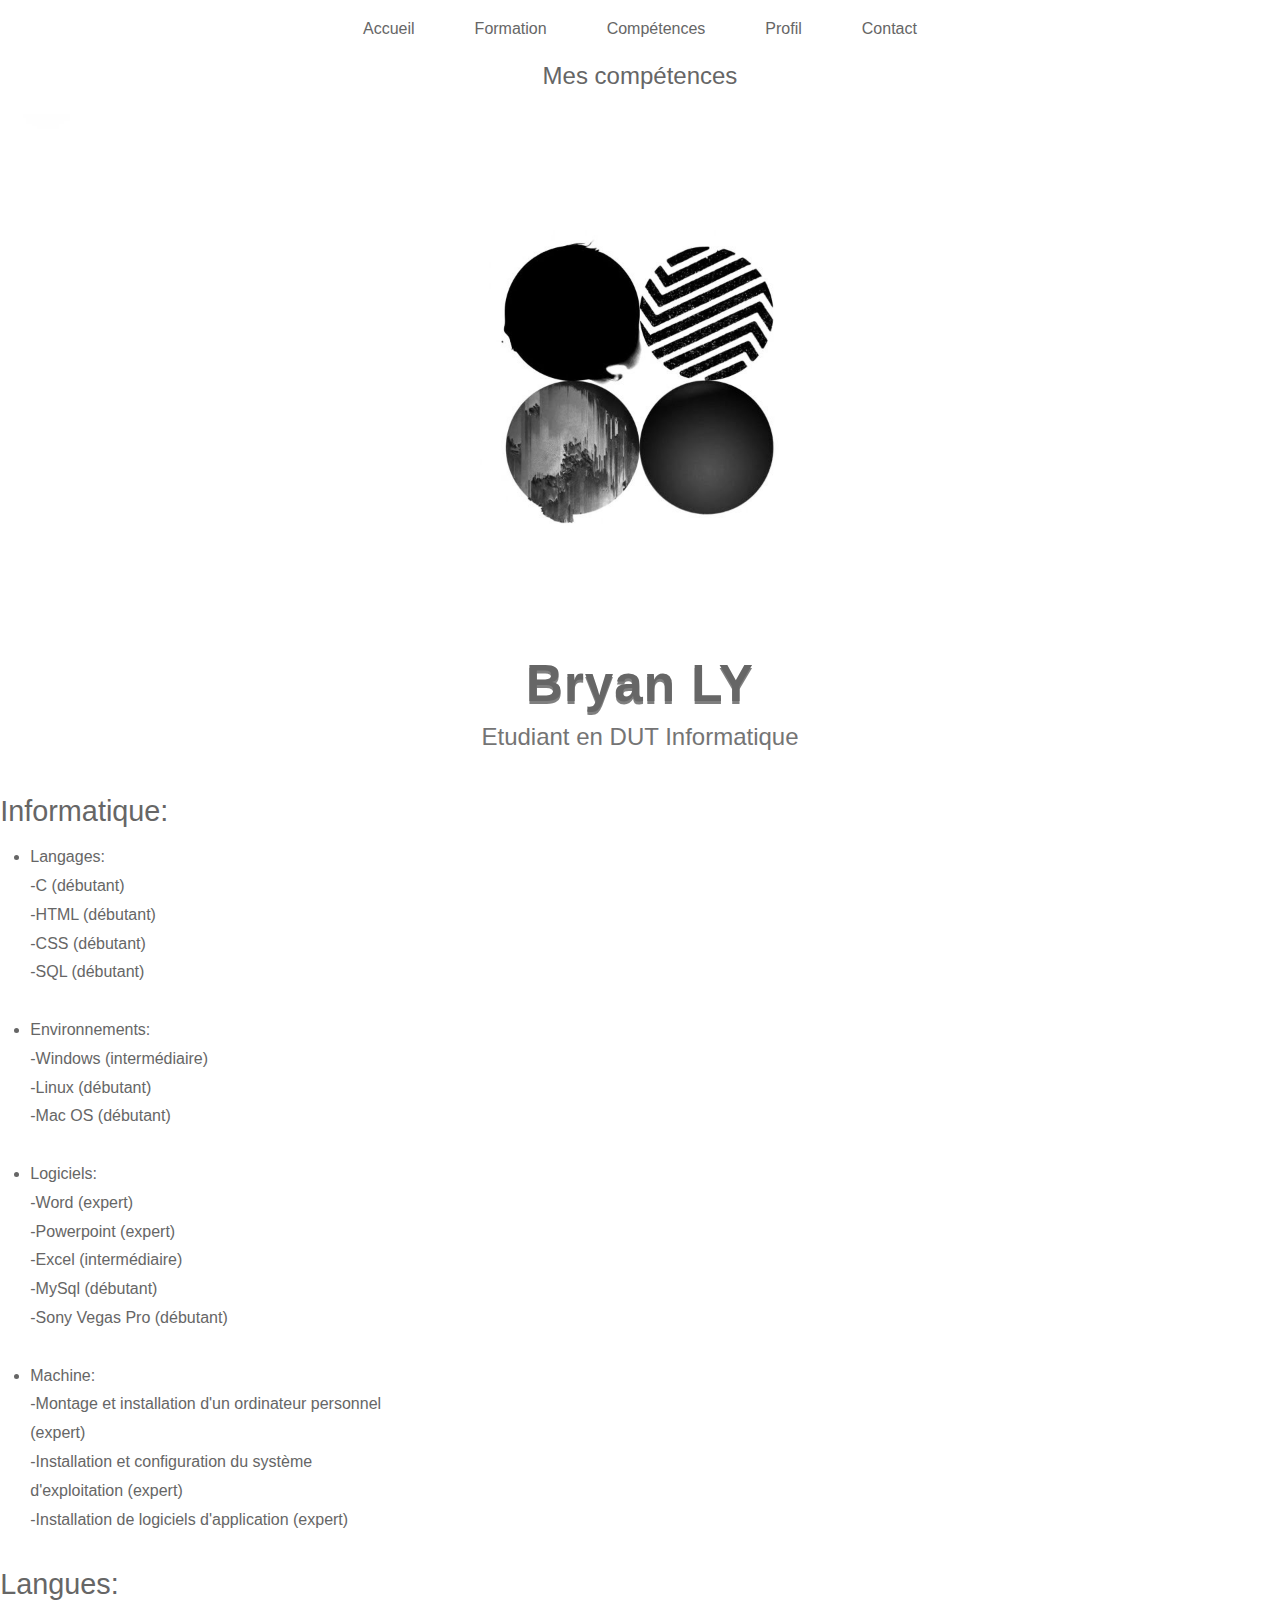
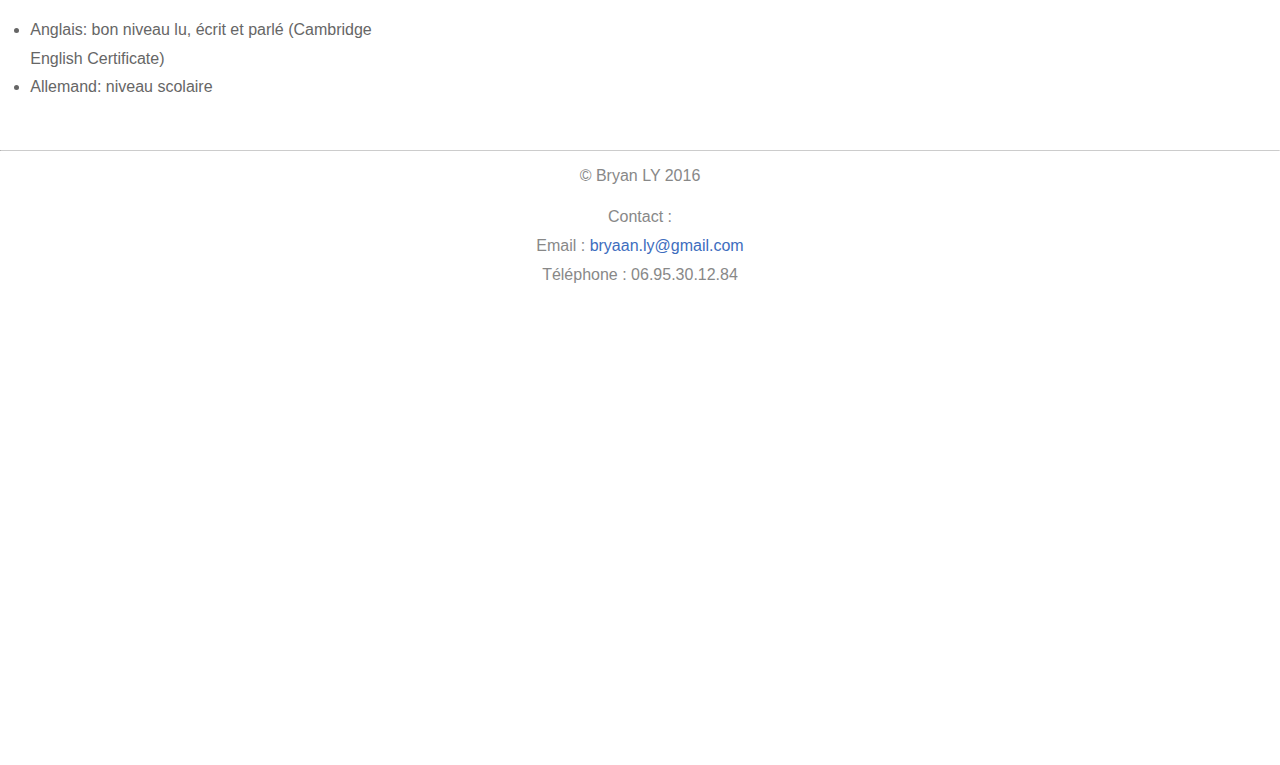
==== bryanly-cv/competence.html @ 2f8cf0ef "first commit" ====
<!DOCTYPE html>

<html lang="fr">

    <head>

        <meta charset="utf-8" />

        <link rel="stylesheet" href="style.css" />
      <link rel="shortcut icon" href="img/background.ico">

        <title>Compétences</title>

    </head>
	

<body>
	<!-- A MODIFIER SI NECESSAIRE -->
	<ul id="nav"><!--
--><li><a href="http://miniprojet-bryaanly185265.codeanyapp.com/bryanly-cv/">Accueil</a></li><!--
	--><li><a href="http://miniprojet-bryaanly185265.codeanyapp.com/bryanly-cv/formation.html">Formation</a></li><!--
	--><li><a href="http://miniprojet-bryaanly185265.codeanyapp.com/bryanly-cv/competence.html">Compétences</a></li><!--
	--><li><a href="http://miniprojet-bryaanly185265.codeanyapp.com/bryanly-cv/profil.html">Profil</a></li><!--
	--><li><a href="http://miniprojet-bryaanly185265.codeanyapp.com/bryanly-cv/contact.html">Contact</a></li>
	<!-- S ARRETE ICI POUR LA BARRE DE MENU -->
</ul>
	<!-- Header-->
	
	<section class="education">	
			<h2>Mes compétences</h2>
		</section>
	
	<header>
		<h1>Bryan LY</h1>
		<p>Etudiant en DUT Informatique</p>
	</header>
	
	

						<div id="detailscompetences"></div>

		
		<section>
			<!--List of skills-->
			<div class="row">
				<div class="grid-2">
					<h1>Informatique:</h1>
					<ul>
						<li>Langages:<br>-C (débutant)<br>-HTML (débutant)<br>-CSS (débutant)<br>-SQL (débutant)<br><br></li>
						<li>Environnements:<br>-Windows (intermédiaire)<br>-Linux (débutant)<br>-Mac OS (débutant)<br><br></li>
						<li>Logiciels:<br>-Word (expert)<br>-Powerpoint (expert)<br>-Excel (intermédiaire)<br>-MySql (débutant)<br>-Sony Vegas Pro (débutant)<br><br></li>
						<li>Machine:<br>-Montage et installation d'un ordinateur personnel (expert)<br>-Installation et configuration du système d'exploitation (expert)<br>-Installation de logiciels d'application (expert)</li>
					</ul>
				</div>
				
		</section>
	
		<section>
			<!--List of skills-->
			<div class="row">
				<div class="grid-2">
					<h1>Langues:</h1>
					<ul>
						<li>Anglais: bon niveau lu, écrit et parlé (Cambridge English Certificate)</li>
						<li>Allemand: niveau scolaire</li>
					</ul>
				</div>
				
		</section>
		
		<!--Footer-->
		<footer class="center">
			<hr>
			<span>&copy; Bryan LY 2016<br><br/></span>
			<p>
				Contact : <br>Email : <a href="mailto:bryaan.ly@gmail.com?Subject=CV_Bryan_LY" target="_top">bryaan.ly@gmail.com</a>
				<br> Téléphone : 06.95.30.12.84<br>
				<iframe src="https://www.google.com/maps/embed?pb=!1m18!1m12!1m3!1d2637.1862971697983!2d2.5609913153631347!3d48.625416979265374!2m3!1f0!2f0!3f0!3m2!1i1024!2i768!4f13.1!3m3!1m2!1s0x47e5e3990567d1bf%3A0xb4209d596246a7da!2sI.U.T.+S%C3%A9nart+Fontainebleau+(Institut+Universitaire+de+Technologie+S%C3%A9nart+Fontainebleau)!5e0!3m2!1sfr!2sfr!4v1483433463506" width="600" height="450" frameborder="0" style="border:0" allowfullscreen></iframe>

			</p>
		</footer>
		
	</div><!-- End Container -->
	
</body>
</html>
---- bryanly-cv/style.css ----
*, *:before, *:after {
  -moz-box-sizing: border-box; -webkit-box-sizing: border-box; box-sizing: border-box;
}


#nav {
	padding: 0; margin: 20px;
	text-align: center; /* centrer le texte */
}
#nav li {
	display: inline;
	list-style: none;
}
#nav a {
	display:inline-block;
	margin: 0 30px;
  color: #666;
}



 
body {
  font: 100% sans-serif;
  margin: 0em;
  background-color: #fff;
  color: #666;
}

h1, h2, h3 {
  font-family: 'Lato', sans-serif;
  font-weight: 300;
}

a {
  color: #3d6dbe;
  text-decoration: none;
}

a:focus,
a:hover {
  color: #6594e0;
}

p {
  font-size: 1em;
  line-height: 1.8;
  margin-top: 0em;
}

img {
  max-width: 100%;
}

hr {
  border-top: 1px solid #ccc;
  border-bottom: none;
  margin-top: 3em;
  margin-bottom: 2em;
}

header {
  background-color: #999;
  background-image: url(img/background.jpg);
  background-repeat: no-repeat;
  background-position: center center;
  -webkit-background-size: cover;
  -moz-background-size: cover;
  -o-background-size: cover;
  background-size: cover;
  margin-bottom: 4em;
  text-align: center;
  height: 500px;
 
}

header h1 {
  color: #666;
  font-size: 2em;
  margin: 0;
  letter-spacing: 1px;
  opacity: 1;
  text-shadow: 0 3px 0 rgba(0,0,0, 0.5);
  position: relative;
  top: 370px;
  font-weight: 700;
}

header p {
  color: #666;
  font-size: 1.1em;
  padding-bottom: 1.3em;
  padding-top: .5em;
  opacity: .9;
  position: relative;
  top: 360px;
}

section h1 {
  font-size: 1.8em;
  line-height: 1em;
  margin-bottom: .6em;
}

/* Same font-size and line-height as p element */
section ul li, section ol li {
  font-size: 1em;
  margin-left: -10px;
  line-height: 1.8;
}

footer {
  margin-bottom: 1em;
  color: #888;
}

footer hr {
  margin-top: 2em;
  margin-bottom: 1em;
}

.center {
  text-align: center;
}

@media screen and (min-width: 50em) {
  header {
    height: 600px;
  }
  
  header h1 {
    font-size: 3.2em;
    top: 540px;
  }
  
  header p {
    top: 530px;
    font-size: 1.5em;
  }
}


/* ------------------- Grid -------------------*/

.container {
  max-width: 50em;
  width:92%;
  margin-right: auto;
  margin-left: auto;
}

.row {
  clear: both;
  margin-right: -1%;
  margin-left:  -1%;
  
}

.row:before,
.row:after {
    content: " "; /* 1 */
    display: table; /* 2 */
}

.row:after {
    clear: both;
}

/**
 * For IE 6/7 only
 */
.row {
  *zoom: 1;
}

.grid-1,
.grid-2,
.grid-3,
.grid-4,
.grid-5,
.grid-6 {
  float: left;
  width:100%;
  padding: 0 1%;
  margin-left: auto;
  margin-right: auto;
}


@media screen and (min-width: 40em) {
  .grid-1 { width: 16.6666666%; }
  .grid-2 { width: 33.3333333%; }
  .grid-3 { width: 50%; }
  .grid-4 { width: 66.6666666%; }
  .grid-5 { width: 83.3333333%; }
  .grid-6 { width: 100%; }
	

}

/* -------------------Custom Blocks----------------- */

/* Gallery */

.gallery [class*="grid-2"], .gallery [class*="grid-3"]  {
  margin-bottom: 1%;
  margin-top: 1%;
  width: 50%;
}

.gallery a img {
  -webkit-transform: translateZ(0); /* Fix chrome pixel shift */
  transition: opacity .2s ease;
  opacity: 1;
}

.gallery a img:hover {
  opacity: .8;
}

@media screen and (min-width: 40em) {
  .gallery .grid-2 {
    width: 33.3333333%;
  }
}


/* Experience */
.experience [class*="row"] {
  border-bottom: dotted 1px #ccc;
  padding-top: 1em;
  padding-bottom: 1em;
}

.experience h2 {
  margin-bottom: 0;
}

.experience h2, .experience p {
  text-align: center;
}

.experience [class*="row"]:last-of-type {
  border: none;
}

@media screen and (min-width: 40em) {
  .experience h2, .experience p {
    text-align: left;
  }
}


/* Education Block */
.education {
  font-family: "Lato", sans-serif;
  line-height: 1.5;
  margin-bottom: 0;
  text-align: center;
  margin: 0 auto;
}

@media screen and (min-width: 40em) {
  .education {
    width: 70%;
  }
}


/* Testimonials */
.testimonial {
  text-align: center;
  margin-bottom: 30px;
}

.testimonial img {
  height: 4em;
  border-radius: 3px;
  margin-left: auto;
  margin-right: auto;
  display: block;
  margin-top: 40px;
}

.testimonial p {
  font-style: italic;
  color: #888;
  margin-top:  -15px;
}

/* Spotlight */
.spotlight {
  background-color: #f3e2d8;
  padding: 3em 1em;
  margin-top: 3em;
  margin-bottom: 3em;
  text-align: center;
}

.spotlight img {
  width: 60%;
  max-width: 250px;
  margin-left: auto;
  margin-right: auto;
  display: block;
}

.spotlight h1 {
  color: #e4382c;
}

.spotlight p {
  color: #6d5e53;
  font-size: 1.1em;
}

.spotlight a {
  background-color: transparent;
  border: 3px solid #e4382c;
  padding: 7px 35px;
  border-radius: 3px;
  color: #e4382c;
  font-size: 1.1em;
  opacity: .8;
  margin-bottom: 10px;
}

.spotlight a:hover {
  opacity: 1;
  cursor: pointer;
}

@media screen and (min-width: 40em) {
  .spotlight {
    padding: 6em;
    text-align: left;
  }
  
  .spotlight h1, .spotlight p {
    text-align: left;
  }
  
}
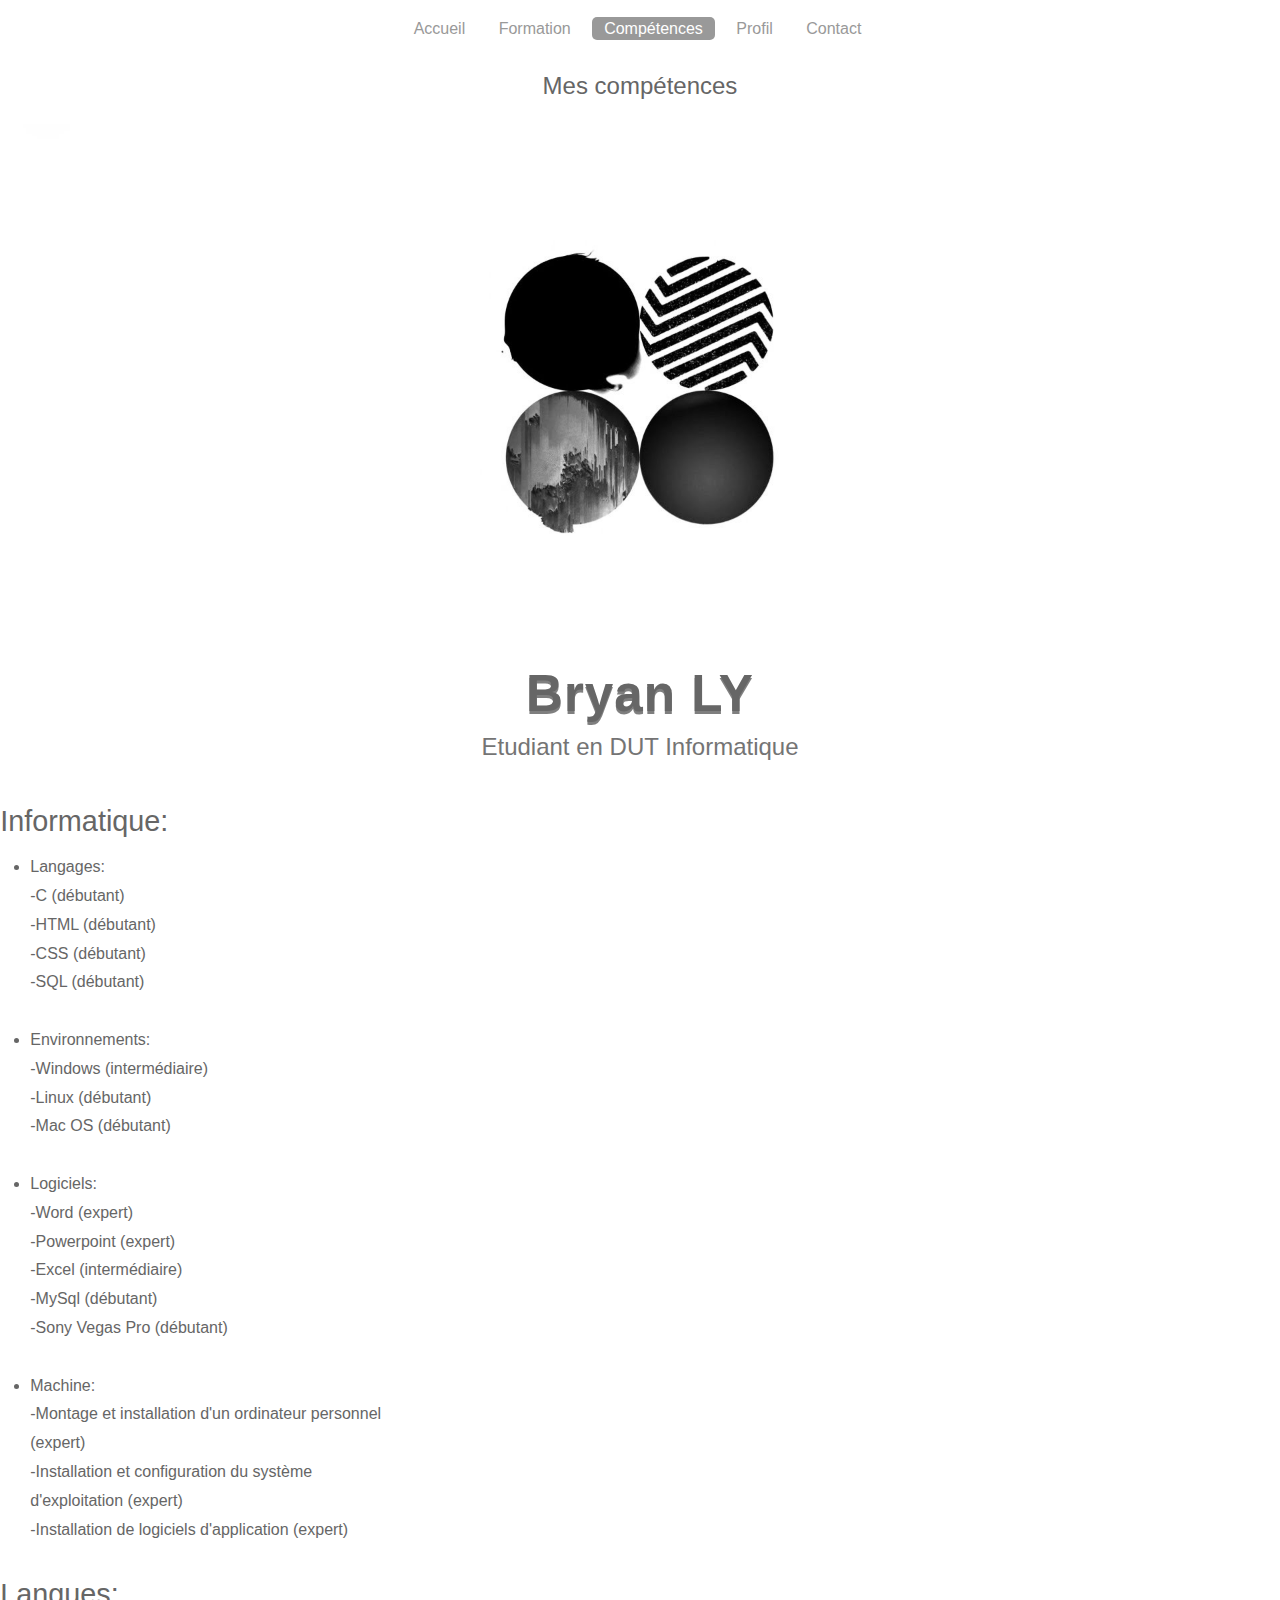
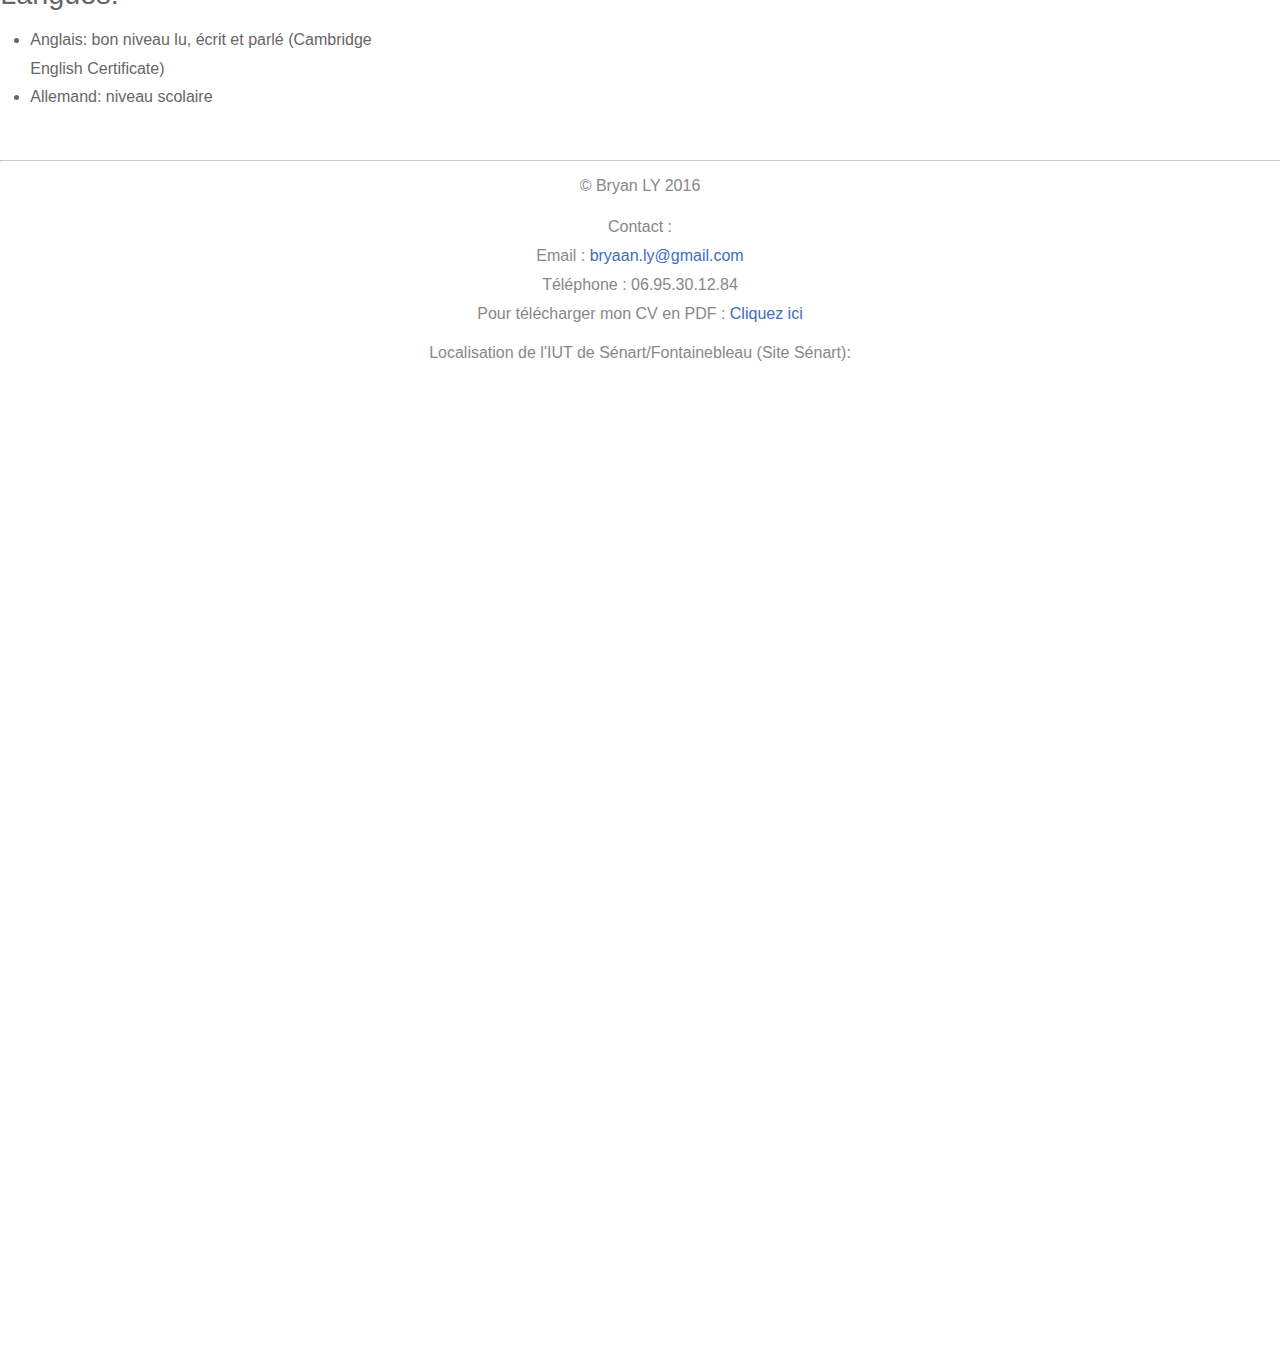
==== commit 3893d325: "second commit" ====
--- a/bryanly-cv/competence.html
+++ b/bryanly-cv/competence.html
@@ -5,6 +5,7 @@
     <head>
 
         <meta charset="utf-8" />
+<meta name="viewport" content="width=device-width" />
 
         <link rel="stylesheet" href="style.css" />
       <link rel="shortcut icon" href="img/background.ico">
@@ -15,15 +16,16 @@
 	
 
 <body>
-	<!-- A MODIFIER SI NECESSAIRE -->
-	<ul id="nav"><!--
---><li><a href="http://miniprojet-bryaanly185265.codeanyapp.com/bryanly-cv/">Accueil</a></li><!--
-	--><li><a href="http://miniprojet-bryaanly185265.codeanyapp.com/bryanly-cv/formation.html">Formation</a></li><!--
-	--><li><a href="http://miniprojet-bryaanly185265.codeanyapp.com/bryanly-cv/competence.html">Compétences</a></li><!--
-	--><li><a href="http://miniprojet-bryaanly185265.codeanyapp.com/bryanly-cv/profil.html">Profil</a></li><!--
-	--><li><a href="http://miniprojet-bryaanly185265.codeanyapp.com/bryanly-cv/contact.html">Contact</a></li>
-	<!-- S ARRETE ICI POUR LA BARRE DE MENU -->
-</ul>
+	<nav class="nav">
+	<ul>
+		
+		<li><a href="http://miniprojet-bryaanly185265.codeanyapp.com/bryanly-cv/">Accueil</a></li>
+		<li><a href="http://miniprojet-bryaanly185265.codeanyapp.com/bryanly-cv/formation.html">Formation</a></li>
+		<li class="current"><a>Compétences</a></li>
+		<li><a href="http://miniprojet-bryaanly185265.codeanyapp.com/bryanly-cv/profil.html">Profil</a></li>
+		<li><a href="http://miniprojet-bryaanly185265.codeanyapp.com/bryanly-cv/contact.html">Contact</a></li>
+	</ul>
+</nav>
 	<!-- Header-->
 	
 	<section class="education">	
@@ -75,8 +77,12 @@
 			<p>
 				Contact : <br>Email : <a href="mailto:bryaan.ly@gmail.com?Subject=CV_Bryan_LY" target="_top">bryaan.ly@gmail.com</a>
 				<br> Téléphone : 06.95.30.12.84<br>
-				<iframe src="https://www.google.com/maps/embed?pb=!1m18!1m12!1m3!1d2637.1862971697983!2d2.5609913153631347!3d48.625416979265374!2m3!1f0!2f0!3f0!3m2!1i1024!2i768!4f13.1!3m3!1m2!1s0x47e5e3990567d1bf%3A0xb4209d596246a7da!2sI.U.T.+S%C3%A9nart+Fontainebleau+(Institut+Universitaire+de+Technologie+S%C3%A9nart+Fontainebleau)!5e0!3m2!1sfr!2sfr!4v1483433463506" width="600" height="450" frameborder="0" style="border:0" allowfullscreen></iframe>
+								Pour télécharger mon CV en PDF : <a href="cv_site.pdf">Cliquez ici</a><br>
+				<section>Localisation de l'IUT de Sénart/Fontainebleau (Site Sénart):<br><br>
 
+<div class="google-maps">
+<iframe src="https://www.google.com/maps/embed?pb=!1m18!1m12!1m3!1d2637.1862971697983!2d2.5609913153631347!3d48.625416979265374!2m3!1f0!2f0!3f0!3m2!1i1024!2i768!4f13.1!3m3!1m2!1s0x47e5e3990567d1bf%3A0xb4209d596246a7da!2sI.U.T.+S%C3%A9nart+Fontainebleau+(Institut+Universitaire+de+Technologie+S%C3%A9nart+Fontainebleau)!5e0!3m2!1sfr!2sfr!4v1483433463506" width="600" height="450" frameborder="0" style="border:0" allowfullscreen></iframe>
+			</div>
 			</p>
 		</footer>
 		
--- a/bryanly-cv/style.css
+++ b/bryanly-cv/style.css
@@ -2,19 +2,108 @@
   -moz-box-sizing: border-box; -webkit-box-sizing: border-box; box-sizing: border-box;
 }
 
-
-#nav {
-	padding: 0; margin: 20px;
-	text-align: center; /* centrer le texte */
-}
-#nav li {
-	display: inline;
+ .google-maps {
+        position: relative;
+        padding-bottom: 75%; // This is the aspect ratio
+        height: 0;
+        overflow: hidden;
+    }
+    .google-maps iframe {
+        position: absolute;
+        top: 0;
+        left: 0;
+        width: 100% !important;
+        height: 100% !important;
+    }
+
+/* nav */
+.nav {
+	position: relative;
+	margin: 20px 0;
+}
+.nav ul {
+	margin: 0;
+	padding: 0;
+	text-align: center;
+}
+.nav li {
+	margin: 0 5px 10px 0;
+	padding: 0;
 	list-style: none;
-}
-#nav a {
-	display:inline-block;
-	margin: 0 30px;
-  color: #666;
+	display: inline-block;
+}
+.nav a {
+	padding: 3px 12px;
+	text-decoration: none;
+	color: #999;
+	line-height: 100%;
+}
+.nav a:hover {
+	color: #000;
+}
+.nav .current a {
+	background: #999;
+	color: #fff;
+	border-radius: 5px;
+}
+
+@media screen and (max-width: 600px) {
+	.nav {
+		position: relative;
+		min-height: 40px;
+	}	
+	.nav ul {
+		width: 180px;
+		padding: 5px 0;
+		position: absolute;
+		top: 0;
+		left: 0;
+		border: solid 1px #aaa;
+		background: #fff url(img/icon-menu.png) no-repeat 10px 11px;
+		border-radius: 5px;
+		box-shadow: 0 1px 2px rgba(0,0,0,.3);
+	}
+	.nav li {
+		display: none; /* hide all <li> items */
+		margin: 0;
+	}
+	.nav .current {
+		display: block; /* show only current <li> item */
+	}
+	.nav a {
+		display: block;
+		padding: 5px 5px 5px 32px;
+		text-align: left;
+	}
+	.nav .current a {
+		background: none;
+		color: #666;
+	}
+
+	/* on nav hover */
+	.nav ul:hover {
+		background-image: none;
+	}
+	.nav ul:hover li {
+		display: block;
+		margin: 0 0 5px;
+	}
+	.nav ul:hover .current {
+		background: url(img/icon-check.png) no-repeat 10px 7px;
+	}
+
+	/* right nav */
+	.nav.right ul {
+		left: auto;
+		right: 0;
+	}
+
+	/* center nav */
+	.nav.center ul {
+		left: 50%;
+		margin-left: -90px;
+	}
+	
 }
 
 
